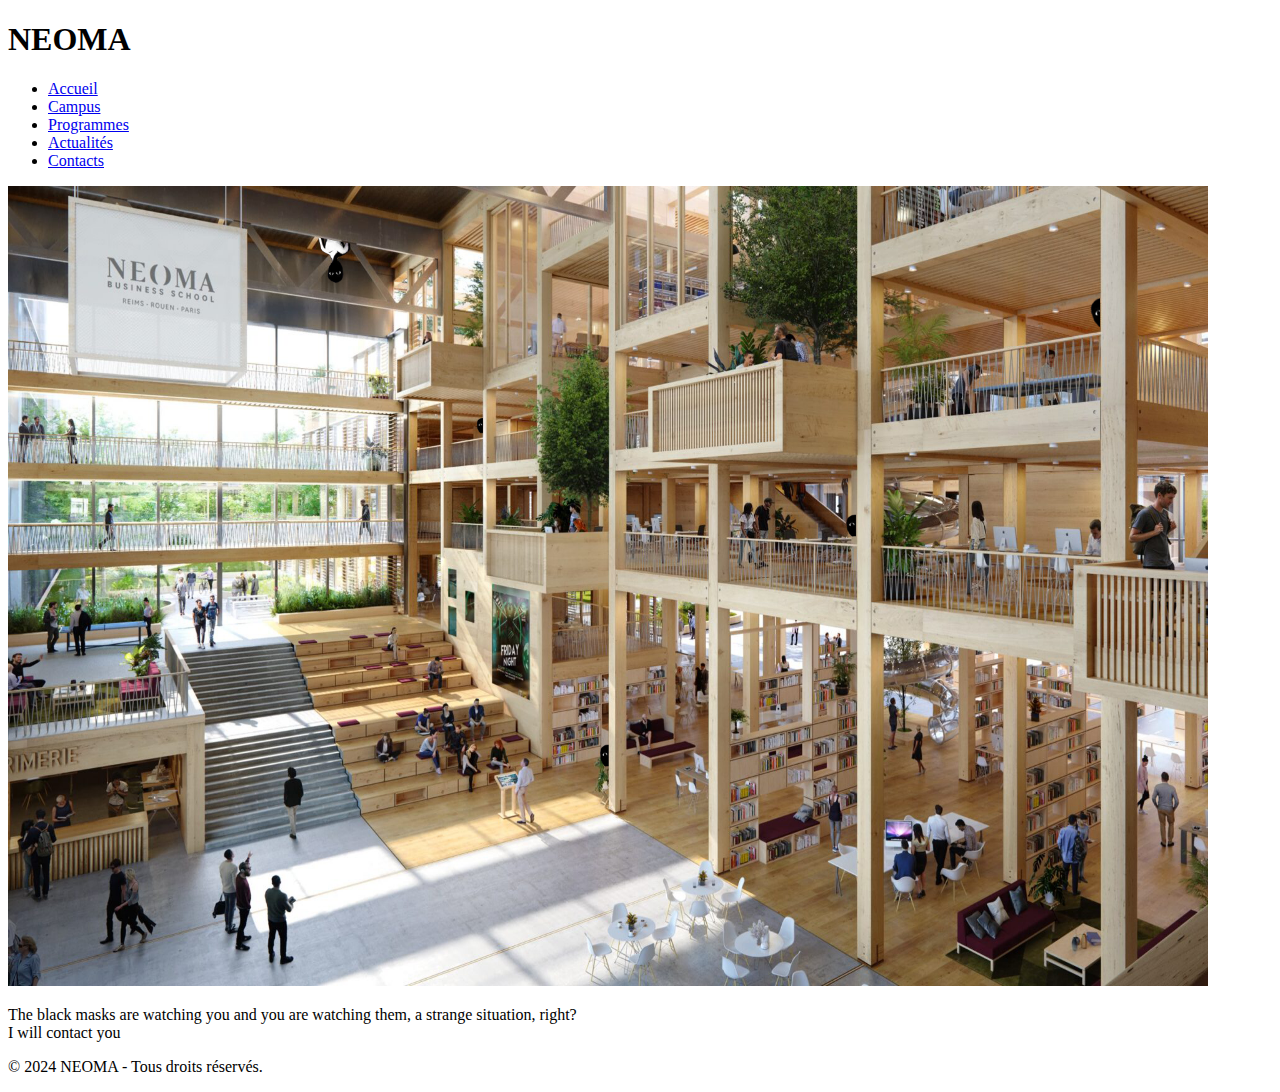
==== abykss.html @ 0e9b6a11 "Add files via upload" ====
<!DOCTYPE html>
<html lang="fr">
<head>
    <meta charset="UTF-8">
    <meta name="viewport" content="width=device-width, initial-scale=1.0">
    <title>neoma-bs.fr</title>
    <link rel="stylesheet" href="style.css">
    <link rel="preconnect" href="https://fonts.googleapis.com">
    <link href="https://fonts.googleapis.com/css2?family=Roboto:wght@300;400;700&display=swap" rel="stylesheet">
</head>
<body>
    <header class="header">
        <div class="container">
            <h1 class="logo">NEOMA</h1>
            <nav class="menu">
                <ul>
                    <li><a href="#">Accueil</a></li>
                    <li><a href="#">Campus</a></li>
                    <li><a href="#">Programmes</a></li>
                    <li><a href="#">Actualités</a></li>
                    <li><a href="#">Contacts</a></li>
                </ul>
            </nav>
        </div>
    </header>

    <main class="main">
        <section class="hero">
            
            
        </section>

        <section class="content">
            
            
            <img src="area.png" alt="20188" width="1200" height="800">



        <p>The black masks are watching you and you are watching them, a strange situation, right?
            <br>I will contact you
        </p>

            </div>
        </section>
    </main>

    <footer class="footer">
        <p>&copy; 2024 NEOMA - Tous droits réservés.</p>
    </footer>
</body>
</html>
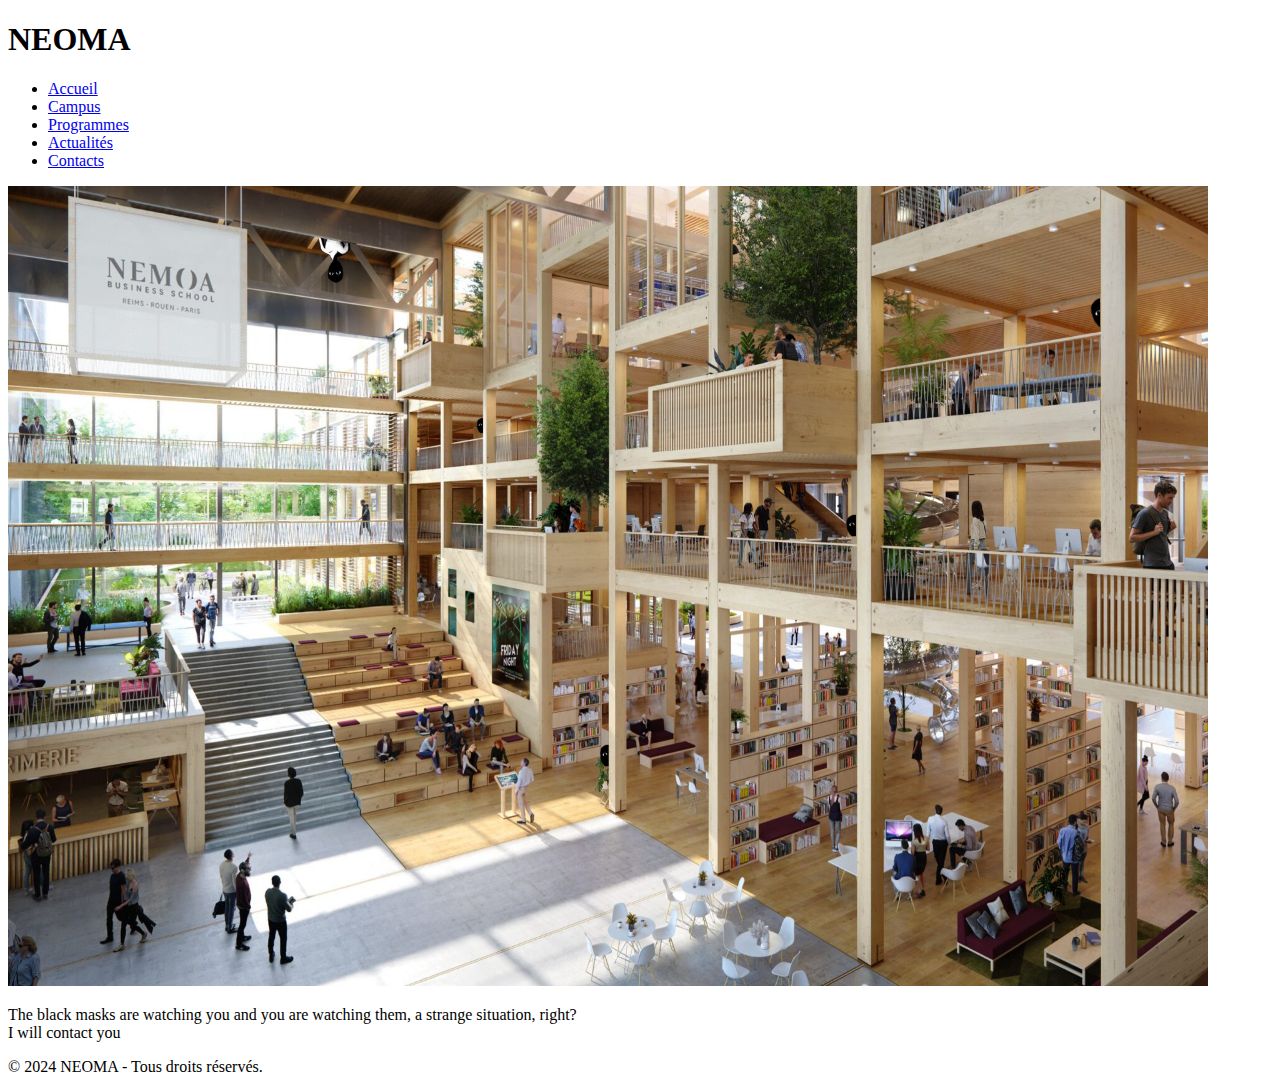
==== commit ae8b0d37: "Add files via upload" ====
--- a/abykss.html
+++ b/abykss.html
@@ -33,7 +33,7 @@
         <section class="content">
             
             
-            <img src="area.png" alt="20188" width="1200" height="800">
+            <img src="area1.png" alt="20188" width="1200" height="800">
 
 
 
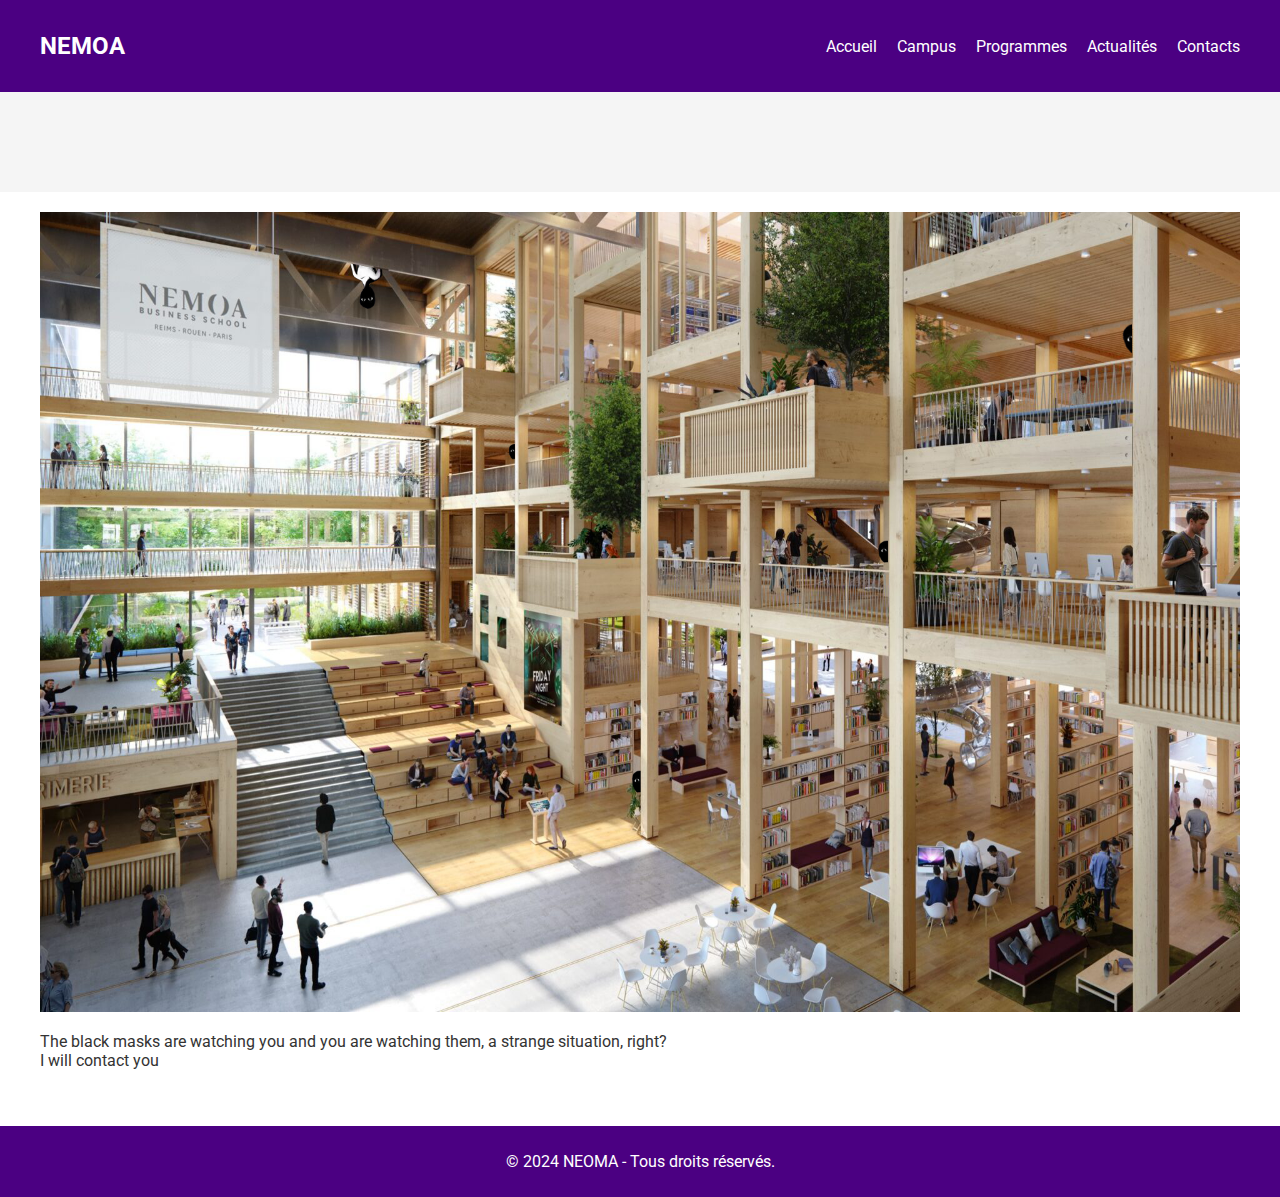
==== commit 36aa7686: "Add files via upload" ====
--- a/abykss.html
+++ b/abykss.html
@@ -11,7 +11,7 @@
 <body>
     <header class="header">
         <div class="container">
-            <h1 class="logo">NEOMA</h1>
+            <h1 class="logo">NEMOA</h1>
             <nav class="menu">
                 <ul>
                     <li><a href="#">Accueil</a></li>
--- a/style.css
+++ b/style.css
@@ -0,0 +1,125 @@
+body {
+    margin: 0;
+    font-family: "Roboto", sans-serif;
+    color: #333;
+  
+    .header {
+      background-color: #4b0082;
+      color: white;
+      padding: 1rem 0;
+  
+      .logo {
+        font-size: 1.5rem;
+        font-weight: 700;
+      }
+  
+      .menu ul {
+        list-style: none;
+        display: flex;
+        gap: 20px;
+        margin: 0;
+        padding: 0;
+      }
+  
+      .menu a {
+        color: white;
+        text-decoration: none;
+        font-weight: 400;
+      }
+  
+      .menu a:hover {
+        text-decoration: underline;
+      }
+    }
+  
+    .header .container {
+      display: flex;
+      justify-content: space-between;
+      align-items: center;
+      max-width: 1200px;
+      margin: 0 auto;
+      padding: 0 20px;
+    }
+  
+    .quiz {
+      h1 {
+        text-align: center;
+      }
+      .question {
+        display: flex;
+        flex-direction: column;
+        justify-content: space-between;
+        align-items: center;
+        text-align: center;
+  
+        ul {
+          list-style: none;
+          li {
+            text-align: start;
+          }
+        }
+      }
+      #validateTest {
+        display: block;
+        justify-self: center;
+      }
+    }
+  
+    .hero {
+      background-color: #f5f5f5;
+      text-align: center;
+      padding: 50px 20px;
+    }
+  
+    .hero h2 {
+      font-size: 2.5rem;
+      margin-bottom: 10px;
+    }
+  
+    .hero p {
+      font-size: 1.2rem;
+      margin-bottom: 20px;
+    }
+  
+    .hero .btn {
+      display: inline-block;
+      padding: 10px 20px;
+      color: white;
+      background-color: #4b0082;
+      text-decoration: none;
+      border-radius: 5px;
+    }
+  
+    .hero .btn:hover {
+      background-color: #6a0dad;
+    }
+  
+    .content {
+      padding: 20px;
+      max-width: 1200px;
+      margin: 0 auto;
+    }
+  
+    .grid {
+      display: flex;
+      gap: 20px;
+      margin-top: 20px;
+    }
+  
+    .card {
+      background-color: #f5f5f5;
+      padding: 20px;
+      border: 1px solid #ddd;
+      border-radius: 5px;
+      flex: 1;
+    }
+  
+    .footer {
+      text-align: center;
+      background-color: #4b0082;
+      color: white;
+      padding: 10px 0;
+      margin-top: 20px;
+    }
+  }
+  